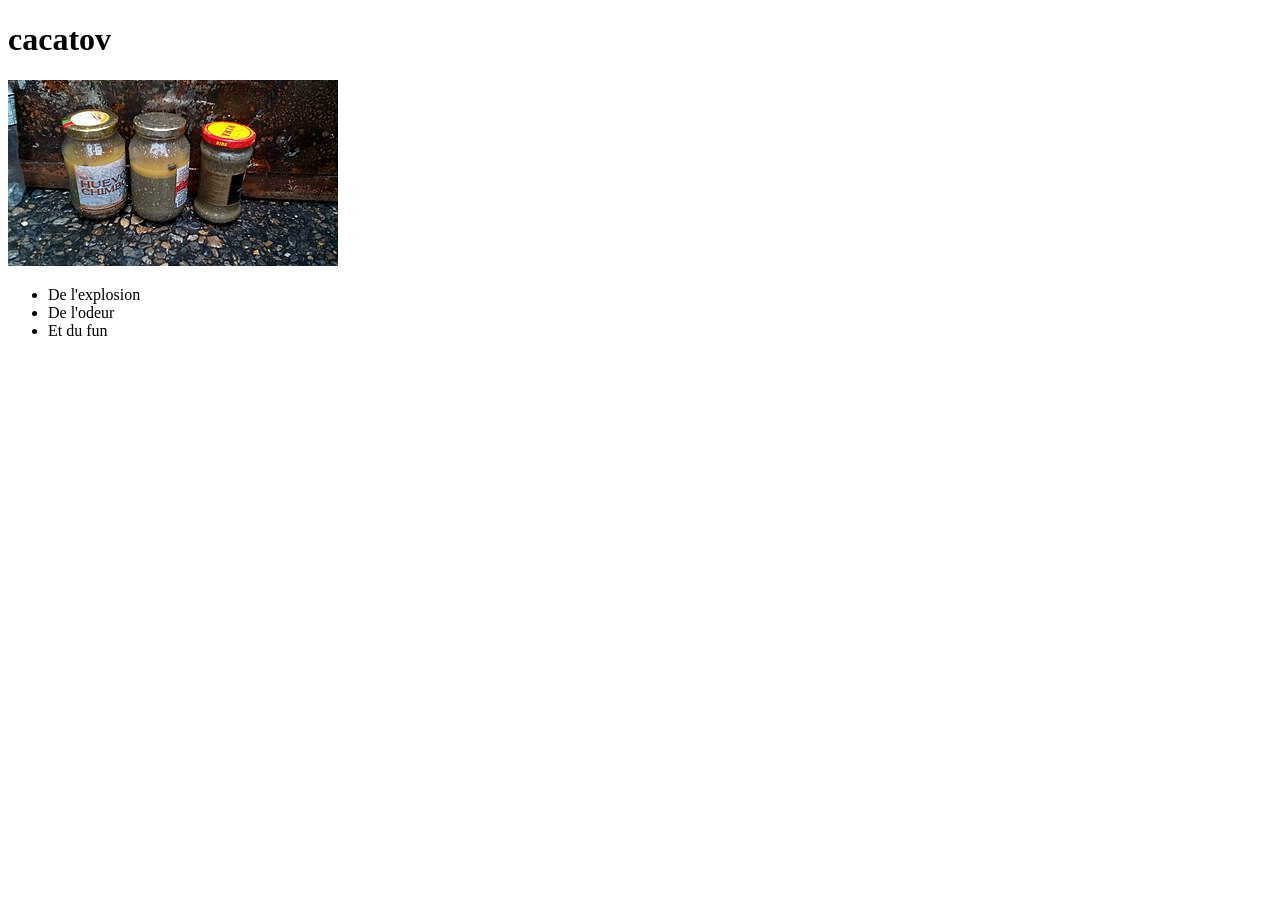
==== cokatail2.html @ 27cd2d7f "html" ====
<!DOCTYPE html>
<html lang="en">
<head>
    <meta charset="UTF-8">
    <meta name="viewport" content="width=device-width, initial-scale=1.0">
    <title>coktail de la caca</title>
</head>
<body>
    <h1>cacatov</h1>
    <div>
        <p></p>

            <img src="./img/Puputovs.jpg" alt="Puputovs">
        <ul>
            <li>De l'explosion</li>
            <li>De l'odeur</li>
            <li>Et du fun</li>
        </ul>
    <div> 
</body>
</html>
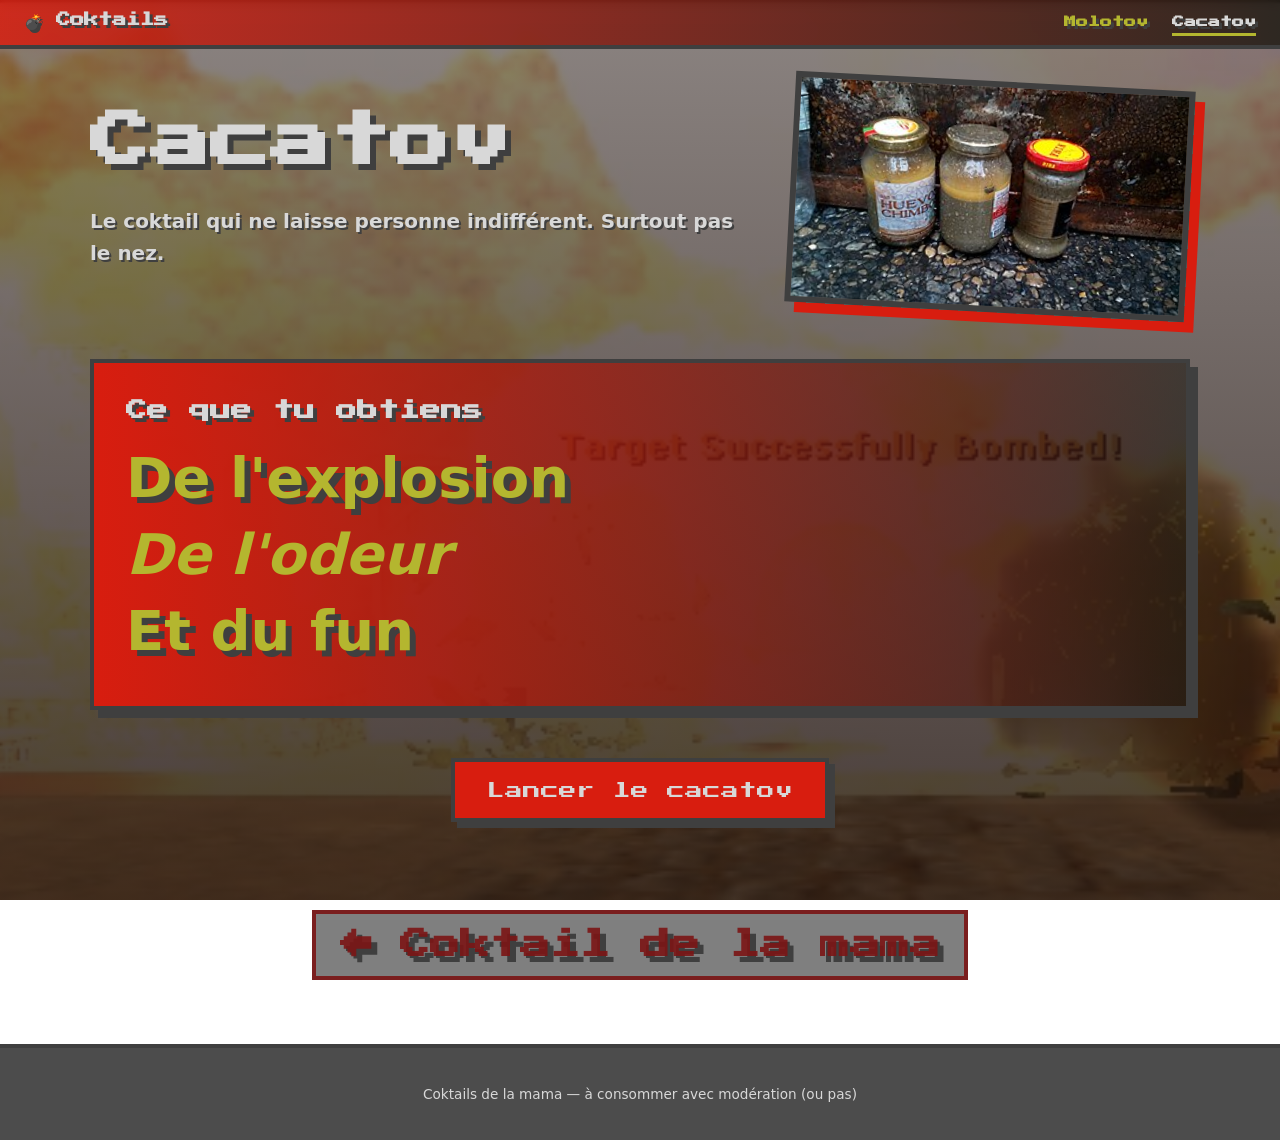
==== commit cb18bb0b: "commit claude pour le fun" ====
--- a/cokatail2.html
+++ b/cokatail2.html
@@ -1,21 +1,57 @@
 <!DOCTYPE html>
-<html lang="en">
+<html lang="fr">
 <head>
     <meta charset="UTF-8">
     <meta name="viewport" content="width=device-width, initial-scale=1.0">
-    <title>coktail de la caca</title>
+    <meta name="description" content="Le cacatov, le coktail le plus odorant de la mama.">
+    <title>Coktail de la caca</title>
+    <link rel="stylesheet" href="style.css">
+    <script src="script.js" defer></script>
 </head>
 <body>
-    <h1>cacatov</h1>
-    <div>
-        <p></p>
+    <header class="hud">
+        <a class="logo" href="coktail1.html">💣 Coktails</a>
+        <nav aria-label="Navigation principale">
+            <ul>
+                <li><a href="coktail1.html">Molotov</a></li>
+                <li><a href="cokatail2.html" aria-current="page">Cacatov</a></li>
+            </ul>
+        </nav>
+    </header>
 
-            <img src="./img/Puputovs.jpg" alt="Puputovs">
-        <ul>
-            <li>De l'explosion</li>
-            <li>De l'odeur</li>
-            <li>Et du fun</li>
-        </ul>
-    <div> 
+    <main>
+        <section class="hero">
+            <div>
+                <h1>Cacatov</h1>
+                <p class="accroche">Le coktail qui ne laisse personne indifférent. Surtout pas le nez.</p>
+            </div>
+            <img class="photo" src="./img/Puputovs.jpg" alt="Trois bocaux de cacatov" width="330" height="186">
+        </section>
+
+        <div class="cartes">
+            <section id="section_ingredients" class="carte">
+                <h2>Ce que tu obtiens</h2>
+                <ul>
+                    <li class="gras taille">De l'explosion</li>
+                    <li class="gras taille">De l'odeur</li>
+                    <li class="gras taille">Et du fun</li>
+                </ul>
+            </section>
+        </div>
+
+        <section class="action">
+            <button class="bouton" id="bombe" type="button">Lancer le cacatov</button>
+            <p class="statut" id="statut" aria-live="polite"></p>
+        </section>
+
+        <a class="lien-suivant" href="coktail1.html" title="Retour au coktail de la mama">← Coktail de la mama</a>
+    </main>
+
+    <footer>
+        <p>Coktails de la mama — à consommer avec modération (ou pas)</p>
+    </footer>
+
+    <div class="flash" aria-hidden="true"></div>
+    <p class="toast" aria-hidden="true">Target Successfully Bombed!</p>
 </body>
-</html>+</html>
--- a/style.css
+++ b/style.css
@@ -0,0 +1,449 @@
+@import url('https://fonts.googleapis.com/css2?family=Press+Start+2P&display=swap');
+
+/* ===== Palette (la DA d'origine, centralisée) ===== */
+:root {
+    --rouge: #d81d0f;
+    --rouge-vif: #d82215;
+    --olive: #b4b62f;
+    --olive-hover: rgba(152, 175, 23, 0.6);
+    --gris-clair: #d8d8d8;
+    --ombre: #3f3f3f;
+    --lien: rgba(123, 21, 21, 0.9);
+    --pixel: 'Press Start 2P', monospace;
+}
+
+*,
+*::before,
+*::after {
+    box-sizing: border-box;
+}
+
+body {
+    margin: 0;
+    min-height: 100vh;
+    display: flex;
+    flex-direction: column;
+    font-family: system-ui, sans-serif;
+    color: var(--gris-clair);
+    /* voile sombre par-dessus l'explosion pour garder le texte lisible */
+    background-image:
+        linear-gradient(rgba(25, 10, 5, 0.5), rgba(25, 10, 5, 0.8)),
+        url("img/bomb_cs.webp");
+    background-size: cover;
+    background-position: center;
+    background-attachment: fixed;    /* le fond ne bouge pas au scroll */
+}
+
+main {
+    flex: 1;
+    width: min(1100px, 100% - 2rem);
+    margin-inline: auto;
+    padding-block: 2rem 4rem;
+}
+
+img {
+    max-width: 100%;
+    height: auto;
+}
+
+/* ===== Barre de navigation façon HUD ===== */
+.hud {
+    position: sticky;
+    top: 0;
+    z-index: 10;
+    display: flex;
+    flex-wrap: wrap;
+    align-items: center;
+    justify-content: space-between;
+    gap: 1rem;
+    padding: 0.8rem 1.5rem;
+    background: linear-gradient(to left, rgba(32, 27, 20, 0.85), rgba(216, 29, 15, 0.85));
+    border-bottom: 4px solid var(--ombre);
+    backdrop-filter: blur(4px);
+}
+
+.hud .logo {
+    font-size: 0.9rem;
+    color: var(--gris-clair);
+}
+
+.hud ul {
+    display: flex;
+    gap: 1.5rem;
+    margin: 0;
+    padding: 0;
+    list-style: none;
+}
+
+.hud nav a {
+    font-size: 0.75rem;
+    text-shadow: 3px 3px 0 var(--ombre);
+    color: var(--olive);
+}
+
+.hud nav a[aria-current="page"] {
+    color: var(--gris-clair);
+    border-bottom: 3px solid var(--olive);
+    padding-bottom: 0.3rem;
+}
+
+/* ===== Titres et liens ===== */
+h1 {
+    margin: 0 0 1.5rem;
+    color: var(--gris-clair);
+    text-align: center;
+    font-size: clamp(1.6rem, 6vw, 60px);
+    line-height: 1.3;
+    font-weight: bold;
+    font-family: var(--pixel);
+    text-shadow: 6px 6px 0 var(--ombre);
+}
+
+h2 {
+    margin-top: 0;
+    font-family: var(--pixel);
+    font-size: clamp(0.9rem, 2.5vw, 1.3rem);
+    line-height: 1.5;
+    color: var(--gris-clair);
+    text-shadow: 4px 4px 0 var(--ombre);
+}
+
+a {
+    color: var(--lien);
+    text-decoration: none;
+    font-size: 30px;
+    font-weight: bold;
+    font-family: var(--pixel);
+    text-shadow: 0.2em 0.2em 0 var(--ombre); /* = 6px à 30px, proportionnel sinon */
+    transition: color 0.2s;
+}
+
+a:hover,
+a:focus-visible {
+    color: red;
+}
+
+:focus-visible {
+    outline: 3px dashed var(--olive);
+    outline-offset: 4px;
+}
+
+/* ===== Hero ===== */
+.hero {
+    display: grid;
+    grid-template-columns: 1fr auto;
+    align-items: center;
+    gap: 2rem;
+    margin-bottom: 3rem;
+}
+
+.hero h1 {
+    text-align: left;
+}
+
+.accroche {
+    font-size: 1.25rem;
+    font-weight: bold;
+    line-height: 1.6;
+    text-shadow: 2px 2px 0 var(--ombre);
+}
+
+.hero-img {
+    width: 400px;
+    /* lueur de flamme autour du molotov (image avec transparence) */
+    filter: drop-shadow(0 0 25px rgba(255, 120, 0, 0.7));
+    animation: flotte 3s ease-in-out infinite;
+}
+
+.photo {
+    width: 400px;
+    border: 6px solid var(--ombre);
+    box-shadow: 10px 10px 0 var(--rouge);
+    rotate: 3deg;
+}
+
+@keyframes flotte {
+    0%, 100% { transform: translateY(0) rotate(-4deg); }
+    50%      { transform: translateY(-15px) rotate(4deg); }
+}
+
+/* ===== Cartes recette / ingrédients ===== */
+.cartes {
+    display: grid;
+    grid-template-columns: repeat(auto-fit, minmax(300px, 1fr));
+    gap: 2rem;
+}
+
+.carte {
+    padding: 2rem;
+    border: 4px solid var(--ombre);
+    box-shadow: 8px 8px 0 var(--ombre);
+    transition: background 0.3s, color 0.3s, transform 0.2s;
+}
+
+.carte:hover {
+    transform: translate(-3px, -3px);
+}
+
+#section_ingredients {
+    background: linear-gradient(to left, rgba(32, 27, 20, 0.6), var(--rouge));
+}
+
+#section_recette {
+    background: linear-gradient(to left, rgba(82, 28, 15, 0.6), var(--rouge-vif));
+}
+
+.gras {
+    font-weight: bold;
+}
+
+.taille {
+    font-size: clamp(2rem, 5vw, 3.5rem);
+    line-height: 1.2;
+}
+
+ul {
+    color: var(--olive);
+}
+
+.carte ul {
+    margin: 0;
+    padding-left: 1.5rem;
+}
+
+.carte li {
+    margin-block: 0.6rem;
+    font-size: 1.3rem;
+}
+
+.carte li.taille {
+    font-size: clamp(2rem, 5vw, 3.5rem);
+}
+
+/* les ingrédients sont cochables : pas de puce, la case la remplace */
+#section_ingredients ul {
+    list-style: none;
+    padding-left: 0;
+}
+
+#section_ingredients li:nth-last-child(2) {
+    font-style: italic;
+}
+
+#section_ingredients li:nth-child(odd) {
+    text-shadow: 6px 6px 0 var(--ombre);
+}
+
+#section_ingredients:hover {
+    background: var(--olive-hover);
+}
+
+#section_ingredients:hover,
+#section_ingredients:hover ul {
+    color: red;
+}
+
+/* ===== Cases à cocher style pixel ===== */
+.ingredient label {
+    display: flex;
+    align-items: center;
+    gap: 0.4em;
+    cursor: pointer;
+}
+
+.ingredient input {
+    appearance: none;
+    font: inherit;
+    flex-shrink: 0;
+    width: 0.6em;
+    height: 0.6em;
+    margin: 0;
+    border: 0.08em solid currentColor;
+    background: rgba(0, 0, 0, 0.3);
+    cursor: pointer;
+    display: grid;
+    place-content: center;
+}
+
+.ingredient input::before {
+    content: "";
+    width: 0.35em;
+    height: 0.35em;
+    background: currentColor;
+    scale: 0;
+    transition: scale 0.15s;
+}
+
+.ingredient input:checked::before {
+    scale: 1;
+}
+
+.ingredient input:checked + span {
+    text-decoration: line-through;
+    text-decoration-thickness: 0.08em;
+    opacity: 0.6;
+}
+
+.compteur {
+    margin: 1.5rem 0 0;
+    font-family: var(--pixel);
+    font-size: 0.7rem;
+    color: var(--gris-clair);
+}
+
+/* ===== Bouton d'action ===== */
+.action {
+    margin-top: 3rem;
+    text-align: center;
+}
+
+.bouton {
+    padding: 1.2rem 2rem;
+    font-family: var(--pixel);
+    font-size: clamp(0.8rem, 2.5vw, 1.1rem);
+    color: var(--gris-clair);
+    background: var(--rouge);
+    border: 4px solid var(--ombre);
+    box-shadow: 6px 6px 0 var(--ombre);
+    cursor: pointer;
+    transition: transform 0.1s, box-shadow 0.1s, background 0.2s;
+}
+
+.bouton:hover:not(:disabled) {
+    background: red;
+}
+
+.bouton:active:not(:disabled) {
+    transform: translate(6px, 6px);
+    box-shadow: none;
+}
+
+.bouton:disabled {
+    background: var(--ombre);
+    color: #888;
+    cursor: not-allowed;
+}
+
+.statut {
+    min-height: 1.5em;
+    margin-top: 1rem;
+    font-weight: bold;
+    color: var(--olive);
+    text-shadow: 2px 2px 0 var(--ombre);
+}
+
+/* ===== Lien vers l'autre cocktail ===== */
+.lien-suivant {
+    display: block;
+    width: fit-content;
+    margin: 3rem auto 0;
+    padding: 1rem 1.5rem;
+    font-size: clamp(0.9rem, 3vw, 30px);
+    background: rgba(0, 0, 0, 0.5);
+    border: 4px solid var(--lien);
+}
+
+/* ===== Effet BOOM ===== */
+.flash {
+    position: fixed;
+    inset: 0;
+    z-index: 20;
+    pointer-events: none;
+    background: radial-gradient(circle, #fff 0%, #ffd27a 40%, rgba(216, 29, 15, 0.8) 100%);
+    opacity: 0;
+    visibility: hidden;
+}
+
+.toast {
+    position: fixed;
+    left: 50%;
+    top: 40%;
+    z-index: 21;
+    margin: 0;
+    translate: -50% -50%;
+    font-family: var(--pixel);
+    font-size: clamp(0.8rem, 3vw, 1.4rem);
+    color: #ffe14d;
+    text-align: center;
+    text-shadow: 3px 3px 0 #000;
+    pointer-events: none;
+    opacity: 0;
+    visibility: hidden;
+}
+
+body.boom .flash,
+body.boom .toast {
+    visibility: visible;
+}
+
+body.boom .flash {
+    animation: flash 1.2s ease-out;
+}
+
+body.boom .toast {
+    animation: toast 2.5s ease-out;
+}
+
+body.boom main {
+    animation: secousse 0.5s;
+}
+
+@keyframes flash {
+    0%   { opacity: 0; }
+    10%  { opacity: 1; }
+    100% { opacity: 0; }
+}
+
+@keyframes toast {
+    0%, 100% { opacity: 0; }
+    15%, 80% { opacity: 1; }
+}
+
+@keyframes secousse {
+    0%, 100% { transform: translate(0, 0); }
+    20% { transform: translate(-12px, 8px); }
+    40% { transform: translate(10px, -10px); }
+    60% { transform: translate(-8px, -6px); }
+    80% { transform: translate(6px, 10px); }
+}
+
+/* ===== Pied de page ===== */
+footer {
+    padding: 1.5rem;
+    text-align: center;
+    font-size: 0.85rem;
+    background: rgba(0, 0, 0, 0.7);
+    border-top: 4px solid var(--ombre);
+}
+
+/* ===== Responsive ===== */
+@media (max-width: 760px) {
+    .hero {
+        grid-template-columns: 1fr;
+        text-align: center;
+    }
+
+    .hero h1 {
+        text-align: center;
+    }
+
+    .hero-img,
+    .photo {
+        width: min(300px, 80%);
+        justify-self: center;
+    }
+
+    .hud {
+        justify-content: center;
+    }
+}
+
+/* Respecte les utilisateurs qui désactivent les animations */
+@media (prefers-reduced-motion: reduce) {
+    *,
+    *::before,
+    *::after {
+        animation: none !important;
+        transition: none !important;
+    }
+}
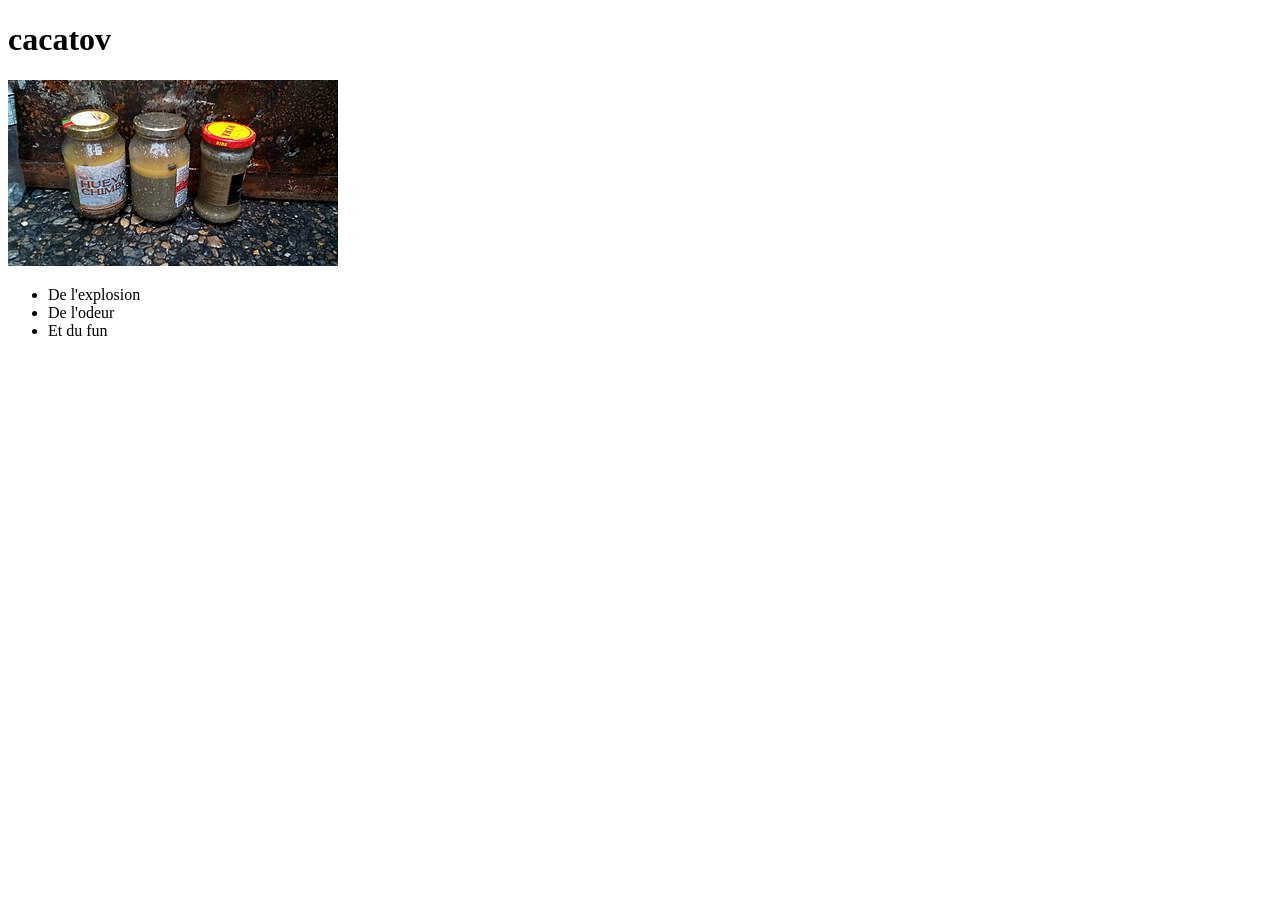
==== commit 08fb5037: "retour partie 11 Co-Authored-By: Claude Opus 5.5 <noreply@anthropic.com>" ====
--- a/cokatail2.html
+++ b/cokatail2.html
@@ -1,57 +1,21 @@
 <!DOCTYPE html>
-<html lang="fr">
+<html lang="en">
 <head>
     <meta charset="UTF-8">
     <meta name="viewport" content="width=device-width, initial-scale=1.0">
-    <meta name="description" content="Le cacatov, le coktail le plus odorant de la mama.">
-    <title>Coktail de la caca</title>
-    <link rel="stylesheet" href="style.css">
-    <script src="script.js" defer></script>
+    <title>coktail de la caca</title>
 </head>
 <body>
-    <header class="hud">
-        <a class="logo" href="coktail1.html">💣 Coktails</a>
-        <nav aria-label="Navigation principale">
-            <ul>
-                <li><a href="coktail1.html">Molotov</a></li>
-                <li><a href="cokatail2.html" aria-current="page">Cacatov</a></li>
-            </ul>
-        </nav>
-    </header>
+    <h1>cacatov</h1>
+    <div>
+        <p></p>
 
-    <main>
-        <section class="hero">
-            <div>
-                <h1>Cacatov</h1>
-                <p class="accroche">Le coktail qui ne laisse personne indifférent. Surtout pas le nez.</p>
-            </div>
-            <img class="photo" src="./img/Puputovs.jpg" alt="Trois bocaux de cacatov" width="330" height="186">
-        </section>
-
-        <div class="cartes">
-            <section id="section_ingredients" class="carte">
-                <h2>Ce que tu obtiens</h2>
-                <ul>
-                    <li class="gras taille">De l'explosion</li>
-                    <li class="gras taille">De l'odeur</li>
-                    <li class="gras taille">Et du fun</li>
-                </ul>
-            </section>
-        </div>
-
-        <section class="action">
-            <button class="bouton" id="bombe" type="button">Lancer le cacatov</button>
-            <p class="statut" id="statut" aria-live="polite"></p>
-        </section>
-
-        <a class="lien-suivant" href="coktail1.html" title="Retour au coktail de la mama">← Coktail de la mama</a>
-    </main>
-
-    <footer>
-        <p>Coktails de la mama — à consommer avec modération (ou pas)</p>
-    </footer>
-
-    <div class="flash" aria-hidden="true"></div>
-    <p class="toast" aria-hidden="true">Target Successfully Bombed!</p>
+            <img src="./img/Puputovs.jpg" alt="Puputovs">
+        <ul>
+            <li>De l'explosion</li>
+            <li>De l'odeur</li>
+            <li>Et du fun</li>
+        </ul>
+    <div> 
 </body>
-</html>
+</html>
